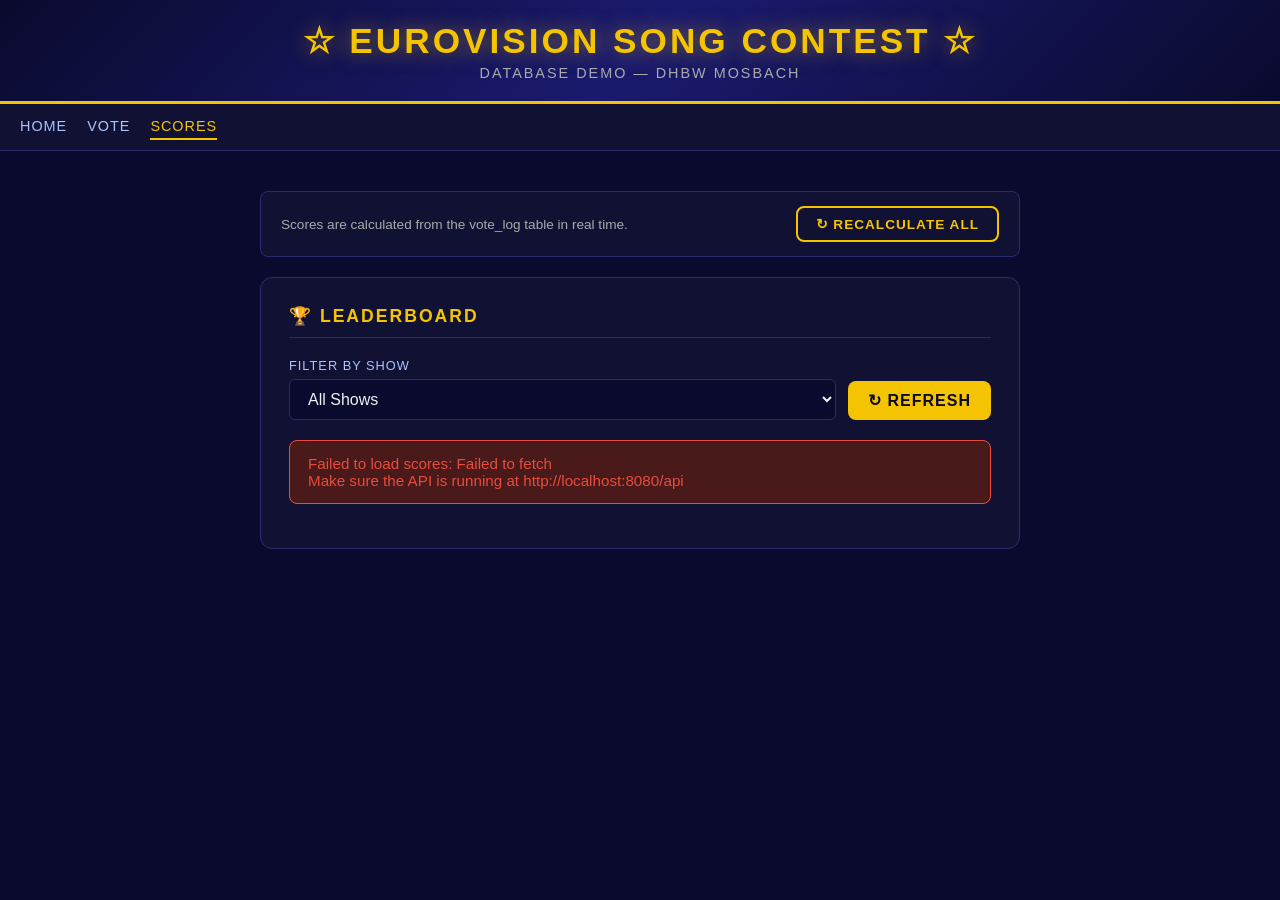
==== frontend/scores.html @ 3f9b632c "basic frontend + score counting (entity/dto/factory/service/controller and seed point options" ====
<!DOCTYPE html>
<html lang="en">
<head>
  <meta charset="UTF-8">
  <meta name="viewport" content="width=device-width, initial-scale=1.0">
  <title>Eurovision 2025 — Scores</title>
  <link rel="stylesheet" href="style.css">
  <style>
    .toolbar {
      display: flex;
      gap: 12px;
      align-items: flex-end;
      margin-bottom: 20px;
      flex-wrap: wrap;
    }
    .toolbar .form-group { flex: 1; min-width: 200px; margin: 0; }
    .total-votes {
      font-size: 0.8rem;
      color: #aaa;
      text-align: right;
      margin-bottom: 10px;
    }
    .no-scores {
      text-align: center;
      padding: 40px;
      color: #666;
      font-size: 0.9rem;
    }
    .recalc-bar {
      background: #111133;
      border: 1px solid #2a2a6e;
      border-radius: 8px;
      padding: 14px 20px;
      display: flex;
      align-items: center;
      justify-content: space-between;
      margin-bottom: 20px;
      gap: 12px;
      flex-wrap: wrap;
    }
    .recalc-bar span {
      font-size: 0.85rem;
      color: #aaa;
    }
  </style>
</head>
<body>

<header>
  <div class="logo">☆ Eurovision Song Contest ☆</div>
  <div class="subtitle">Database Demo — DHBW Mosbach</div>
</header>

<nav>
  <a href="index.html">Home</a>
  <a href="vote.html">Vote</a>
  <a href="scores.html" class="active">Scores</a>
</nav>

<main>

  <!-- Recalculate all bar -->
  <div class="recalc-bar">
    <span>Scores are calculated from the vote_log table in real time.</span>
    <button class="btn btn-secondary" id="btnRecalcAll" style="padding:8px 18px;font-size:0.85rem;">
      ↻ Recalculate All
    </button>
  </div>

  <div class="card">
    <h2>🏆 Leaderboard</h2>

    <div class="toolbar">
      <div class="form-group">
        <label>Filter by Show</label>
        <select id="showFilter">
          <option value="">All Shows</option>
        </select>
      </div>
      <button class="btn btn-primary" id="btnRefresh" style="padding:10px 20px;">
        ↻ Refresh
      </button>
    </div>

    <div id="msgScores" class="msg"></div>
    <div class="total-votes" id="totalInfo"></div>

    <div id="tableContainer">
      <div class="loading">Loading scores</div>
    </div>
  </div>

  <!-- Songs without scores -->
  <div class="card" id="unscored" style="display:none">
    <h2>Songs with no votes yet</h2>
    <div id="unscoredList"></div>
  </div>

</main>

<script>
  const API = 'http://localhost:8080/api';

  async function apiFetch(path) {
    const r = await fetch(API + path);
    if (!r.ok) throw new Error(`HTTP ${r.status}`);
    return r.json();
  }

  async function apiPost(path) {
    const r = await fetch(API + path, { method: 'POST', headers: { 'Content-Type': 'application/json' }, body: '{}' });
    if (!r.ok) throw new Error(`HTTP ${r.status}`);
    return r.json();
  }

  function showMsg(type, text) {
    const el = document.getElementById('msgScores');
    el.className = `msg msg-${type} show`;
    el.textContent = text;
    if (type !== 'error') setTimeout(() => el.className = 'msg', 3000);
  }

  // ── Load shows into filter dropdown ──────────────────────────────────
  async function loadShows() {
    try {
      const shows = await apiFetch('/shows');
      const sel = document.getElementById('showFilter');
      shows.forEach(s => {
        const opt = document.createElement('option');
        opt.value = s.showId;
        opt.textContent = s.showName || `Show #${s.showId}`;
        sel.appendChild(opt);
      });
    } catch(e) { /* silently ignore */ }
  }

  // ── Load and render leaderboard ───────────────────────────────────────
  async function loadScores() {
    const container = document.getElementById('tableContainer');
    const totalInfo = document.getElementById('totalInfo');
    container.innerHTML = '<div class="loading">Loading scores</div>';
    totalInfo.textContent = '';

    try {
      const [scores, songs, votes] = await Promise.all([
        apiFetch('/scores'),
        apiFetch('/songs'),
        apiFetch('/votes')
      ]);

      // Build song lookup
      const songMap = {};
      songs.forEach(s => { songMap[s.songId] = s; });

      // Sort scores descending
      const sorted = [...scores].sort((a, b) => b.songScore - a.songScore);

      totalInfo.textContent = `${votes.length} total votes · ${scores.length} songs scored`;

      if (sorted.length === 0) {
        container.innerHTML = '<div class="no-scores">No scores yet — cast some votes first!</div>';
        return;
      }

      // Build table
      const table = document.createElement('table');
      table.innerHTML = `
        <thead>
          <tr>
            <th>#</th>
            <th>Singer</th>
            <th>Country</th>
            <th>Score</th>
          </tr>
        </thead>`;

      const tbody = document.createElement('tbody');
      sorted.forEach((score, idx) => {
        const rank = idx + 1;
        const song = songMap[score.songId] || {};
        const tr = document.createElement('tr');
        tr.innerHTML = `
          <td class="rank rank-${rank}">${rank}</td>
          <td>${song.singerName || '—'}</td>
          <td>${song.countryCode || '—'}</td>
          <td><span class="score-badge">${score.songScore}</span></td>`;
        tbody.appendChild(tr);
      });

      table.appendChild(tbody);
      container.innerHTML = '';
      container.appendChild(table);

      // Show unscored songs
      const scoredIds = new Set(scores.map(s => s.songId));
      const unscored  = songs.filter(s => !scoredIds.has(s.songId));
      const box = document.getElementById('unscored');
      if (unscored.length > 0) {
        box.style.display = 'block';
        document.getElementById('unscoredList').innerHTML =
          unscored.map(s => `<div style="padding:6px 0;border-bottom:1px solid #1a1a4e;color:#aaa;">${s.singerName} <span style="color:#666">(${s.countryCode})</span></div>`).join('');
      } else {
        box.style.display = 'none';
      }

    } catch(e) {
      container.innerHTML = `<div class="msg msg-error show">Failed to load scores: ${e.message}<br>Make sure the API is running at ${API}</div>`;
    }
  }

  // ── Recalculate all scores ────────────────────────────────────────────
  document.getElementById('btnRecalcAll').addEventListener('click', async () => {
    const btn = document.getElementById('btnRecalcAll');
    btn.disabled = true;
    btn.textContent = 'Recalculating...';
    try {
      await apiPost('/scores/calculate-all');
      showMsg('success', '✓ All scores recalculated from vote_log table.');
      await loadScores();
    } catch(e) {
      showMsg('error', 'Recalculation failed: ' + e.message);
    } finally {
      btn.disabled = false;
      btn.textContent = '↻ Recalculate All';
    }
  });

  // ── Refresh button ────────────────────────────────────────────────────
  document.getElementById('btnRefresh').addEventListener('click', loadScores);

  // ── Init ──────────────────────────────────────────────────────────────
  loadShows();
  loadScores();
</script>

</body>
</html>
---- frontend/style.css ----
/* ── Eurovision 2025 Demo — Shared Styles ─────────────────────────────── */

* { box-sizing: border-box; margin: 0; padding: 0; }

body {
  font-family: 'Segoe UI', Arial, sans-serif;
  background: #0a0a2e;
  color: #f0f0f0;
  min-height: 100vh;
}

/* ── Header ───────────────────────────────────────────────────────────── */
header {
  background: linear-gradient(135deg, #0a0a2e 0%, #1a1a6e 50%, #0a0a2e 100%);
  border-bottom: 3px solid #f5c400;
  padding: 20px;
  text-align: center;
}

header .logo {
  font-size: 2.2rem;
  font-weight: 900;
  letter-spacing: 3px;
  color: #f5c400;
  text-transform: uppercase;
  text-shadow: 0 0 20px rgba(245,196,0,0.5);
}

header .subtitle {
  font-size: 0.9rem;
  color: #aaa;
  margin-top: 4px;
  letter-spacing: 2px;
  text-transform: uppercase;
}

/* ── Nav ──────────────────────────────────────────────────────────────── */
nav {
  background: #111133;
  padding: 10px 20px;
  display: flex;
  gap: 20px;
  border-bottom: 1px solid #2a2a6e;
}

nav a {
  color: #aac4ff;
  text-decoration: none;
  font-size: 0.9rem;
  letter-spacing: 1px;
  text-transform: uppercase;
  padding: 4px 0;
  border-bottom: 2px solid transparent;
  transition: all 0.2s;
}

nav a:hover, nav a.active {
  color: #f5c400;
  border-bottom-color: #f5c400;
}

/* ── Main container ───────────────────────────────────────────────────── */
main {
  max-width: 800px;
  margin: 40px auto;
  padding: 0 20px;
}

/* ── Cards ────────────────────────────────────────────────────────────── */
.card {
  background: #111133;
  border: 1px solid #2a2a6e;
  border-radius: 12px;
  padding: 28px;
  margin-bottom: 24px;
}

.card h2 {
  color: #f5c400;
  font-size: 1.1rem;
  letter-spacing: 2px;
  text-transform: uppercase;
  margin-bottom: 20px;
  border-bottom: 1px solid #2a2a6e;
  padding-bottom: 10px;
}

/* ── Buttons ──────────────────────────────────────────────────────────── */
.btn {
  display: inline-block;
  padding: 12px 28px;
  border: none;
  border-radius: 8px;
  font-size: 1rem;
  font-weight: 700;
  letter-spacing: 1px;
  text-transform: uppercase;
  cursor: pointer;
  text-decoration: none;
  transition: all 0.2s;
}

.btn-primary {
  background: #f5c400;
  color: #0a0a2e;
}
.btn-primary:hover { background: #ffd700; transform: translateY(-2px); }

.btn-secondary {
  background: transparent;
  color: #f5c400;
  border: 2px solid #f5c400;
}
.btn-secondary:hover { background: #f5c400; color: #0a0a2e; }

.btn-danger {
  background: #c0392b;
  color: white;
}
.btn-danger:hover { background: #e74c3c; }

.btn-block { display: block; width: 100%; text-align: center; margin-top: 10px; }

/* ── Home page — big vote buttons ─────────────────────────────────────── */
.vote-options {
  display: grid;
  grid-template-columns: 1fr 1fr;
  gap: 20px;
  margin: 30px 0;
}

.vote-card {
  background: #111133;
  border: 2px solid #2a2a6e;
  border-radius: 16px;
  padding: 36px 20px;
  text-align: center;
  text-decoration: none;
  color: #f0f0f0;
  transition: all 0.2s;
  cursor: pointer;
}

.vote-card:hover {
  border-color: #f5c400;
  transform: translateY(-4px);
  box-shadow: 0 8px 30px rgba(245,196,0,0.2);
}

.vote-card .icon { font-size: 3rem; margin-bottom: 12px; }
.vote-card h3 { font-size: 1.2rem; color: #f5c400; margin-bottom: 8px; }
.vote-card p  { font-size: 0.85rem; color: #aaa; line-height: 1.5; }

/* ── Forms ────────────────────────────────────────────────────────────── */
.form-group {
  margin-bottom: 18px;
}

.form-group label {
  display: block;
  font-size: 0.8rem;
  letter-spacing: 1px;
  text-transform: uppercase;
  color: #aac4ff;
  margin-bottom: 6px;
}

.form-group select,
.form-group input {
  width: 100%;
  padding: 10px 14px;
  background: #0a0a2e;
  border: 1px solid #2a2a6e;
  border-radius: 6px;
  color: #f0f0f0;
  font-size: 1rem;
  transition: border-color 0.2s;
}

.form-group select:focus,
.form-group input:focus {
  outline: none;
  border-color: #f5c400;
}

.form-group select option { background: #0a0a2e; }

/* ── Tabs ─────────────────────────────────────────────────────────────── */
.tabs {
  display: flex;
  gap: 4px;
  margin-bottom: 24px;
  border-bottom: 2px solid #2a2a6e;
}

.tab {
  padding: 10px 24px;
  cursor: pointer;
  border: none;
  background: transparent;
  color: #aaa;
  font-size: 0.9rem;
  letter-spacing: 1px;
  text-transform: uppercase;
  border-bottom: 3px solid transparent;
  margin-bottom: -2px;
  transition: all 0.2s;
}

.tab.active { color: #f5c400; border-bottom-color: #f5c400; }
.tab:hover  { color: #f0f0f0; }

/* ── Messages ─────────────────────────────────────────────────────────── */
.msg {
  padding: 14px 18px;
  border-radius: 8px;
  margin: 16px 0;
  font-size: 0.95rem;
  display: none;
}
.msg.show { display: block; }
.msg-success { background: #1a4a1a; border: 1px solid #2ecc71; color: #2ecc71; }
.msg-error   { background: #4a1a1a; border: 1px solid #e74c3c; color: #e74c3c; }
.msg-info    { background: #1a2a4a; border: 1px solid #3498db; color: #7fc4ff; }

/* ── Score table ──────────────────────────────────────────────────────── */
table {
  width: 100%;
  border-collapse: collapse;
  font-size: 0.95rem;
}

thead th {
  background: #0a0a2e;
  color: #f5c400;
  padding: 10px 14px;
  text-align: left;
  font-size: 0.75rem;
  letter-spacing: 1px;
  text-transform: uppercase;
  border-bottom: 2px solid #2a2a6e;
}

tbody tr {
  border-bottom: 1px solid #1a1a4e;
  transition: background 0.15s;
}
tbody tr:hover { background: #1a1a4e; }

tbody td {
  padding: 12px 14px;
  vertical-align: middle;
}

.rank {
  font-weight: 900;
  color: #f5c400;
  font-size: 1.1rem;
  width: 40px;
}
.rank-1 { color: #ffd700; }
.rank-2 { color: #c0c0c0; }
.rank-3 { color: #cd7f32; }

.score-badge {
  background: #f5c400;
  color: #0a0a2e;
  font-weight: 900;
  padding: 4px 10px;
  border-radius: 20px;
  font-size: 0.9rem;
}

/* ── Loading spinner ──────────────────────────────────────────────────── */
.loading {
  text-align: center;
  padding: 40px;
  color: #aaa;
  font-size: 0.9rem;
  letter-spacing: 2px;
}
.loading::after {
  content: '';
  display: inline-block;
  width: 20px;
  height: 20px;
  border: 2px solid #2a2a6e;
  border-top-color: #f5c400;
  border-radius: 50%;
  animation: spin 0.8s linear infinite;
  margin-left: 10px;
  vertical-align: middle;
}
@keyframes spin { to { transform: rotate(360deg); } }

/* ── Divider ──────────────────────────────────────────────────────────── */
.divider {
  border: none;
  border-top: 1px solid #2a2a6e;
  margin: 20px 0;
}

/* ── Step indicator ───────────────────────────────────────────────────── */
.steps {
  display: flex;
  gap: 8px;
  margin-bottom: 24px;
  align-items: center;
}
.step {
  width: 28px; height: 28px;
  border-radius: 50%;
  display: flex; align-items: center; justify-content: center;
  font-size: 0.8rem; font-weight: 700;
  background: #2a2a6e; color: #aaa;
  flex-shrink: 0;
}
.step.active  { background: #f5c400; color: #0a0a2e; }
.step.done    { background: #2ecc71; color: #0a0a2e; }
.step-line    { flex: 1; height: 2px; background: #2a2a6e; }
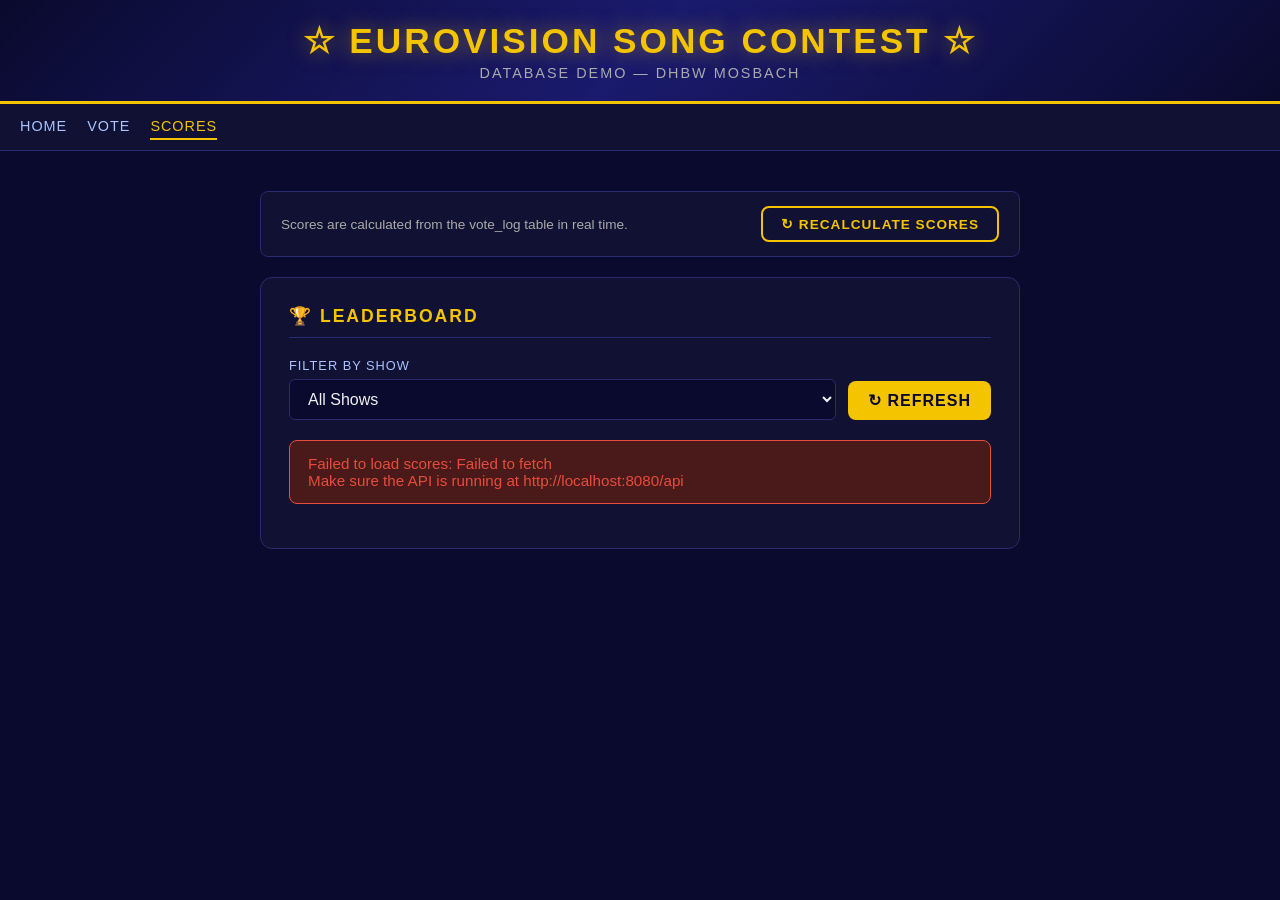
==== commit b41263f6: "Fronted adapted with the new jury/citizen voting structure" ====
--- a/frontend/scores.html
+++ b/frontend/scores.html
@@ -63,7 +63,7 @@
   <div class="recalc-bar">
     <span>Scores are calculated from the vote_log table in real time.</span>
     <button class="btn btn-secondary" id="btnRecalcAll" style="padding:8px 18px;font-size:0.85rem;">
-      ↻ Recalculate All
+      ↻ Recalculate Scores
     </button>
   </div>
 
@@ -198,7 +198,7 @@
       if (unscored.length > 0) {
         box.style.display = 'block';
         document.getElementById('unscoredList').innerHTML =
-          unscored.map(s => `<div style="padding:6px 0;border-bottom:1px solid #1a1a4e;color:#aaa;">${s.singerName} <span style="color:#666">(${s.countryCode})</span></div>`).join('');
+                unscored.map(s => `<div style="padding:6px 0;border-bottom:1px solid #1a1a4e;color:#aaa;">${s.singerName} <span style="color:#666">(${s.countryCode})</span></div>`).join('');
       } else {
         box.style.display = 'none';
       }
@@ -210,18 +210,24 @@
 
   // ── Recalculate all scores ────────────────────────────────────────────
   document.getElementById('btnRecalcAll').addEventListener('click', async () => {
-    const btn = document.getElementById('btnRecalcAll');
-    btn.disabled = true;
+    const btn     = document.getElementById('btnRecalcAll');
+    const showId  = document.getElementById('showFilter').value;
+    btn.disabled  = true;
     btn.textContent = 'Recalculating...';
     try {
-      await apiPost('/scores/calculate-all');
-      showMsg('success', '✓ All scores recalculated from vote_log table.');
+      if (showId) {
+        await apiPost(`/scores/calculate-show/${showId}`);
+        showMsg('success', '✓ Show scores recalculated.');
+      } else {
+        await apiPost('/scores/calculate-all');
+        showMsg('success', '✓ All scores recalculated.');
+      }
       await loadScores();
     } catch(e) {
       showMsg('error', 'Recalculation failed: ' + e.message);
     } finally {
       btn.disabled = false;
-      btn.textContent = '↻ Recalculate All';
+      btn.textContent = '↻ Recalculate Scores';
     }
   });
 
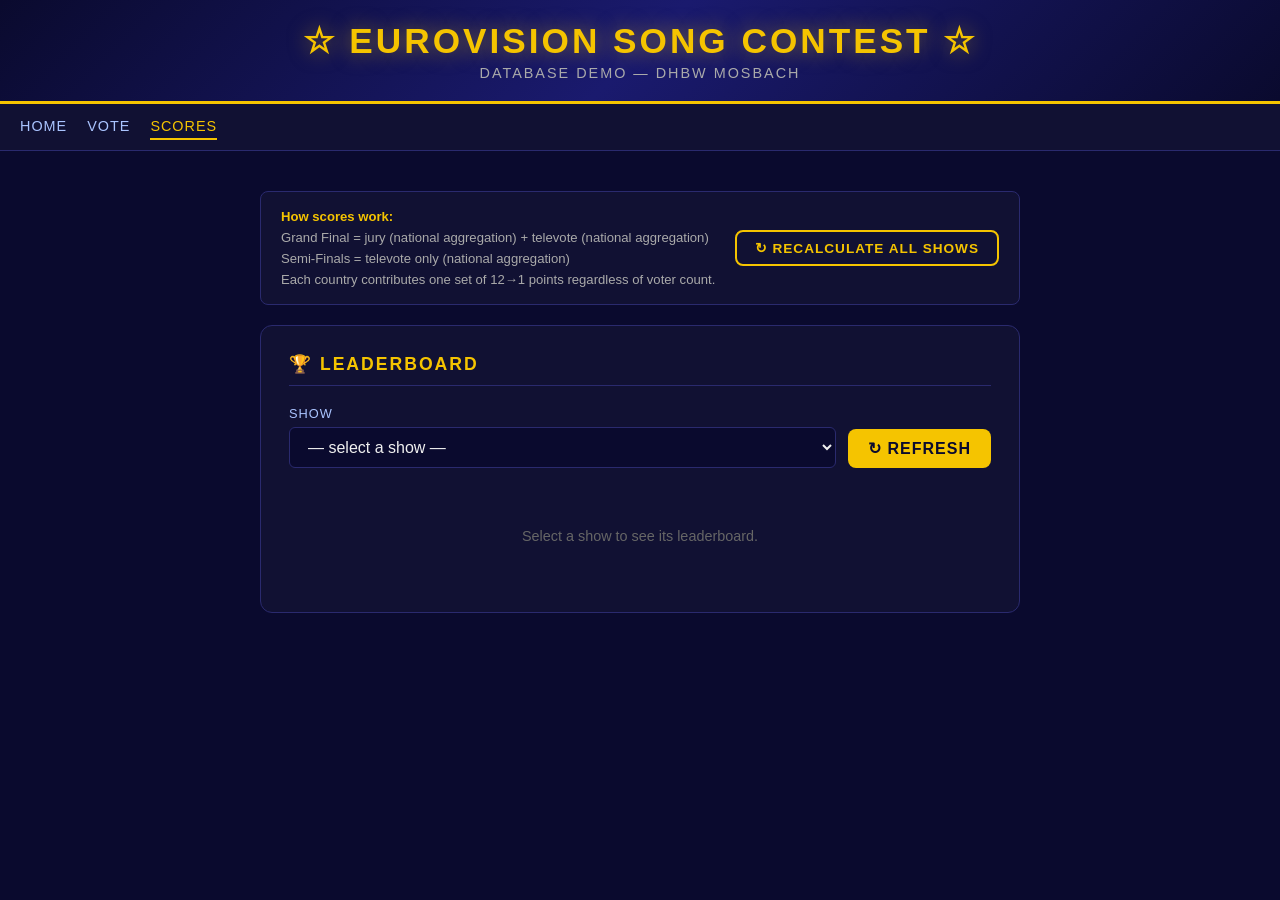
==== commit 98e43ed1: "improve frontend vote script and edited score logic adding show_id" ====
--- a/frontend/scores.html
+++ b/frontend/scores.html
@@ -14,18 +14,7 @@
       flex-wrap: wrap;
     }
     .toolbar .form-group { flex: 1; min-width: 200px; margin: 0; }
-    .total-votes {
-      font-size: 0.8rem;
-      color: #aaa;
-      text-align: right;
-      margin-bottom: 10px;
-    }
-    .no-scores {
-      text-align: center;
-      padding: 40px;
-      color: #666;
-      font-size: 0.9rem;
-    }
+
     .recalc-bar {
       background: #111133;
       border: 1px solid #2a2a6e;
@@ -38,9 +27,67 @@
       gap: 12px;
       flex-wrap: wrap;
     }
-    .recalc-bar span {
-      font-size: 0.85rem;
-      color: #aaa;
+    .recalc-bar span { font-size: 0.82rem; color: #aaa; line-height: 1.6; }
+
+    .no-scores {
+      text-align: center;
+      padding: 40px;
+      color: #666;
+      font-size: 0.9rem;
+    }
+
+    .stats-row {
+      display: grid;
+      grid-template-columns: repeat(3, 1fr);
+      gap: 12px;
+      margin-bottom: 20px;
+    }
+    .stat-box {
+      background: #0a0a2e;
+      border: 1px solid #2a2a6e;
+      border-radius: 8px;
+      padding: 14px;
+      text-align: center;
+    }
+    .stat-box .val {
+      font-size: 1.8rem;
+      font-weight: 900;
+      color: #f5c400;
+      line-height: 1;
+    }
+    .stat-box .lbl {
+      font-size: 0.72rem;
+      color: #666;
+      letter-spacing: 1px;
+      text-transform: uppercase;
+      margin-top: 4px;
+    }
+
+    .score-bar-wrap {
+      width: 80px;
+      background: #0a0a2e;
+      border-radius: 4px;
+      height: 8px;
+      overflow: hidden;
+      display: inline-block;
+      vertical-align: middle;
+      margin-left: 8px;
+    }
+    .score-bar {
+      height: 100%;
+      background: #f5c400;
+      border-radius: 4px;
+      transition: width 0.4s;
+    }
+
+    .show-pill {
+      display: inline-block;
+      background: #1a1a6e;
+      border: 1px solid #2a2a6e;
+      border-radius: 20px;
+      padding: 3px 12px;
+      font-size: 0.75rem;
+      color: #aac4ff;
     }
   </style>
 </head>
@@ -59,11 +106,16 @@
 
 <main>
 
-  <!-- Recalculate all bar -->
   <div class="recalc-bar">
-    <span>Scores are calculated from the vote_log table in real time.</span>
-    <button class="btn btn-secondary" id="btnRecalcAll" style="padding:8px 18px;font-size:0.85rem;">
-      ↻ Recalculate Scores
+    <span>
+      <strong style="color:#f5c400">How scores work:</strong><br>
+      Grand Final = jury (national aggregation) + televote (national aggregation)<br>
+      Semi-Finals = televote only (national aggregation)<br>
+      Each country contributes one set of 12→1 points regardless of voter count.
+    </span>
+    <button class="btn btn-secondary" id="btnRecalcAll"
+            style="padding:8px 18px;font-size:0.85rem;white-space:nowrap;">
+      ↻ Recalculate All Shows
     </button>
   </div>
 
@@ -72,26 +124,44 @@
 
     <div class="toolbar">
       <div class="form-group">
-        <label>Filter by Show</label>
+        <label>Show</label>
         <select id="showFilter">
-          <option value="">All Shows</option>
+          <option value="">— select a show —</option>
         </select>
       </div>
-      <button class="btn btn-primary" id="btnRefresh" style="padding:10px 20px;">
+      <button class="btn btn-primary" id="btnRefresh"
+              style="padding:10px 20px;white-space:nowrap;">
         ↻ Refresh
       </button>
+      <button class="btn btn-secondary" id="btnRecalcShow"
+              style="padding:10px 20px;white-space:nowrap;display:none;">
+        ↻ Recalculate This Show
+      </button>
     </div>
 
     <div id="msgScores" class="msg"></div>
-    <div class="total-votes" id="totalInfo"></div>
+
+    <div class="stats-row" id="statsRow" style="display:none">
+      <div class="stat-box">
+        <div class="val" id="statBallots">—</div>
+        <div class="lbl">Ballots Cast</div>
+      </div>
+      <div class="stat-box">
+        <div class="val" id="statVoters">—</div>
+        <div class="lbl">Unique Voters</div>
+      </div>
+      <div class="stat-box">
+        <div class="val" id="statSongs">—</div>
+        <div class="lbl">Songs Scored</div>
+      </div>
+    </div>
 
     <div id="tableContainer">
-      <div class="loading">Loading scores</div>
+      <div class="no-scores">Select a show to see its leaderboard.</div>
     </div>
   </div>
 
-  <!-- Songs without scores -->
-  <div class="card" id="unscored" style="display:none">
+  <div class="card" id="unscoredCard" style="display:none">
     <h2>Songs with no votes yet</h2>
     <div id="unscoredList"></div>
   </div>
@@ -106,138 +176,203 @@
     if (!r.ok) throw new Error(`HTTP ${r.status}`);
     return r.json();
   }
-
   async function apiPost(path) {
-    const r = await fetch(API + path, { method: 'POST', headers: { 'Content-Type': 'application/json' }, body: '{}' });
+    const r = await fetch(API + path, {
+      method: 'POST',
+      headers: { 'Content-Type': 'application/json' },
+      body: '{}'
+    });
     if (!r.ok) throw new Error(`HTTP ${r.status}`);
     return r.json();
   }
 
-  function showMsg(type, text) {
+  function showMsg(type, text, autohide = false) {
     const el = document.getElementById('msgScores');
     el.className = `msg msg-${type} show`;
     el.textContent = text;
-    if (type !== 'error') setTimeout(() => el.className = 'msg', 3000);
-  }
-
-  // ── Load shows into filter dropdown ──────────────────────────────────
+    if (autohide) setTimeout(() => { el.className = 'msg'; }, 3000);
+  }
+
+  // ── Load shows ────────────────────────────────────────────────────
+  let showsData = [];
   async function loadShows() {
     try {
-      const shows = await apiFetch('/shows');
+      showsData = await apiFetch('/shows');
       const sel = document.getElementById('showFilter');
-      shows.forEach(s => {
+      showsData.forEach(s => {
         const opt = document.createElement('option');
         opt.value = s.showId;
         opt.textContent = s.showName || `Show #${s.showId}`;
+        opt.dataset.songIds = JSON.stringify(s.songIds || []);
         sel.appendChild(opt);
       });
-    } catch(e) { /* silently ignore */ }
-  }
-
-  // ── Load and render leaderboard ───────────────────────────────────────
-  async function loadScores() {
+    } catch(e) { /* ignore */ }
+  }
+
+  // ── Show filter change ────────────────────────────────────────────
+  document.getElementById('showFilter').addEventListener('change', function() {
+    const hasShow = !!this.value;
+    document.getElementById('btnRecalcShow').style.display = hasShow ? 'block' : 'none';
+    if (hasShow) loadScores(parseInt(this.value));
+    else {
+      document.getElementById('tableContainer').innerHTML =
+              '<div class="no-scores">Select a show to see its leaderboard.</div>';
+      document.getElementById('statsRow').style.display = 'none';
+      document.getElementById('unscoredCard').style.display = 'none';
+    }
+  });
+
+  // ── Load and render leaderboard for a show ────────────────────────
+  async function loadScores(showId) {
     const container = document.getElementById('tableContainer');
-    const totalInfo = document.getElementById('totalInfo');
     container.innerHTML = '<div class="loading">Loading scores</div>';
-    totalInfo.textContent = '';
+    document.getElementById('statsRow').style.display = 'none';
 
     try {
-      const [scores, songs, votes] = await Promise.all([
-        apiFetch('/scores'),
-        apiFetch('/songs'),
-        apiFetch('/votes')
+      // Fetch scores for this show and all votes for this show
+      const [scores, votes, songs] = await Promise.all([
+        apiFetch(`/scores/show/${showId}`),
+        apiFetch('/votes'),
+        apiFetch('/songs')
       ]);
+
+      // Filter votes to this show
+      const showVotes = votes.filter(v => v.showId === showId);
 
       // Build song lookup
       const songMap = {};
       songs.forEach(s => { songMap[s.songId] = s; });
 
-      // Sort scores descending
-      const sorted = [...scores].sort((a, b) => b.songScore - a.songScore);
-
-      totalInfo.textContent = `${votes.length} total votes · ${scores.length} songs scored`;
-
-      if (sorted.length === 0) {
-        container.innerHTML = '<div class="no-scores">No scores yet — cast some votes first!</div>';
+      // Stats
+      const sessions = new Set(showVotes.map(v => v.voteSessionId)).size;
+      const voters   = new Set([
+        ...showVotes.filter(v => v.juryId).map(v => `j${v.juryId}`),
+        ...showVotes.filter(v => v.citizenId).map(v => `c${v.citizenId}`)
+      ]).size;
+      document.getElementById('statBallots').textContent = sessions;
+      document.getElementById('statVoters').textContent  = voters;
+      document.getElementById('statSongs').textContent   = scores.length;
+      if (sessions > 0 || scores.length > 0) {
+        document.getElementById('statsRow').style.display = 'grid';
+      }
+
+      if (scores.length === 0) {
+        container.innerHTML =
+                '<div class="no-scores">No scores yet for this show.<br>' +
+                '<a href="vote.html" style="color:#f5c400;text-decoration:none;' +
+                'margin-top:10px;display:inline-block;">→ Cast some votes first</a></div>';
+        document.getElementById('unscoredCard').style.display = 'none';
         return;
       }
 
-      // Build table
+      // Scores are already sorted descending by the service
+      const maxScore = scores[0].songScore || 1;
+
       const table = document.createElement('table');
-      table.innerHTML = `
-        <thead>
-          <tr>
-            <th>#</th>
-            <th>Singer</th>
-            <th>Country</th>
-            <th>Score</th>
-          </tr>
-        </thead>`;
+      table.innerHTML = `<thead><tr>
+        <th>#</th>
+        <th>Singer</th>
+        <th>Country</th>
+        <th>Score</th>
+      </tr></thead>`;
 
       const tbody = document.createElement('tbody');
-      sorted.forEach((score, idx) => {
+      scores.forEach((score, idx) => {
         const rank = idx + 1;
+        const pct  = Math.round((score.songScore / maxScore) * 100);
+        // Use singerName/countryCode from enriched DTO, fall back to song map
         const song = songMap[score.songId] || {};
+        const singer  = score.singerName  || song.singerName  || '—';
+        const country = score.countryCode || song.countryCode || '—';
+
         const tr = document.createElement('tr');
         tr.innerHTML = `
-          <td class="rank rank-${rank}">${rank}</td>
-          <td>${song.singerName || '—'}</td>
-          <td>${song.countryCode || '—'}</td>
-          <td><span class="score-badge">${score.songScore}</span></td>`;
+          <td class="rank rank-${rank <= 3 ? rank : ''}">${rank}</td>
+          <td>${singer}</td>
+          <td>${country}</td>
+          <td>
+            <span class="score-badge">${score.songScore}</span>
+            <span class="score-bar-wrap">
+              <span class="score-bar" style="width:${pct}%"></span>
+            </span>
+          </td>`;
         tbody.appendChild(tr);
       });
-
       table.appendChild(tbody);
       container.innerHTML = '';
       container.appendChild(table);
 
-      // Show unscored songs
-      const scoredIds = new Set(scores.map(s => s.songId));
-      const unscored  = songs.filter(s => !scoredIds.has(s.songId));
-      const box = document.getElementById('unscored');
+      // Find songs in this show that have no score yet
+      const showSongIds = (showsData.find(s => s.showId === showId)?.songIds) || [];
+      const scoredIds   = new Set(scores.map(s => s.songId));
+      const unscored    = showSongIds
+              .filter(id => !scoredIds.has(id))
+              .map(id => songMap[id])
+              .filter(Boolean);
+
+      const card = document.getElementById('unscoredCard');
       if (unscored.length > 0) {
-        box.style.display = 'block';
-        document.getElementById('unscoredList').innerHTML =
-                unscored.map(s => `<div style="padding:6px 0;border-bottom:1px solid #1a1a4e;color:#aaa;">${s.singerName} <span style="color:#666">(${s.countryCode})</span></div>`).join('');
+        card.style.display = 'block';
+        document.getElementById('unscoredList').innerHTML = unscored
+                .map(s => `<div style="padding:6px 0;border-bottom:1px solid #1a1a4e;color:#aaa;">
+            ${s.singerName} <span style="color:#666">(${s.countryCode})</span></div>`)
+                .join('');
       } else {
-        box.style.display = 'none';
+        card.style.display = 'none';
       }
 
+      document.getElementById('msgScores').className = 'msg';
+
     } catch(e) {
-      container.innerHTML = `<div class="msg msg-error show">Failed to load scores: ${e.message}<br>Make sure the API is running at ${API}</div>`;
-    }
-  }
-
-  // ── Recalculate all scores ────────────────────────────────────────────
+      container.innerHTML =
+              `<div class="msg msg-error show">
+          Failed to load scores: ${e.message}<br>
+          Make sure the API is running at ${API}
+         </div>`;
+    }
+  }
+
+  // ── Recalculate this show ─────────────────────────────────────────
+  document.getElementById('btnRecalcShow').addEventListener('click', async () => {
+    const showId = document.getElementById('showFilter').value;
+    if (!showId) return;
+    const btn = document.getElementById('btnRecalcShow');
+    btn.disabled = true; btn.textContent = 'Recalculating...';
+    try {
+      await apiPost(`/scores/calculate-show/${showId}`);
+      showMsg('success', '✓ Show scores recalculated.', true);
+      await loadScores(parseInt(showId));
+    } catch(e) {
+      showMsg('error', 'Failed: ' + e.message);
+    } finally {
+      btn.disabled = false; btn.textContent = '↻ Recalculate This Show';
+    }
+  });
+
+  // ── Recalculate all ───────────────────────────────────────────────
   document.getElementById('btnRecalcAll').addEventListener('click', async () => {
-    const btn     = document.getElementById('btnRecalcAll');
-    const showId  = document.getElementById('showFilter').value;
-    btn.disabled  = true;
-    btn.textContent = 'Recalculating...';
+    const btn = document.getElementById('btnRecalcAll');
+    btn.disabled = true; btn.textContent = 'Recalculating...';
     try {
-      if (showId) {
-        await apiPost(`/scores/calculate-show/${showId}`);
-        showMsg('success', '✓ Show scores recalculated.');
-      } else {
-        await apiPost('/scores/calculate-all');
-        showMsg('success', '✓ All scores recalculated.');
-      }
-      await loadScores();
+      await apiPost('/scores/calculate-all');
+      showMsg('success', '✓ All show scores recalculated.', true);
+      const showId = document.getElementById('showFilter').value;
+      if (showId) await loadScores(parseInt(showId));
     } catch(e) {
       showMsg('error', 'Recalculation failed: ' + e.message);
     } finally {
-      btn.disabled = false;
-      btn.textContent = '↻ Recalculate Scores';
+      btn.disabled = false; btn.textContent = '↻ Recalculate All Shows';
     }
   });
 
-  // ── Refresh button ────────────────────────────────────────────────────
-  document.getElementById('btnRefresh').addEventListener('click', loadScores);
-
-  // ── Init ──────────────────────────────────────────────────────────────
+  // ── Refresh ───────────────────────────────────────────────────────
+  document.getElementById('btnRefresh').addEventListener('click', () => {
+    const showId = document.getElementById('showFilter').value;
+    if (showId) loadScores(parseInt(showId));
+  });
+
+  // ── Init ──────────────────────────────────────────────────────────
   loadShows();
-  loadScores();
 </script>
-
 </body>
-</html>
+</html>
